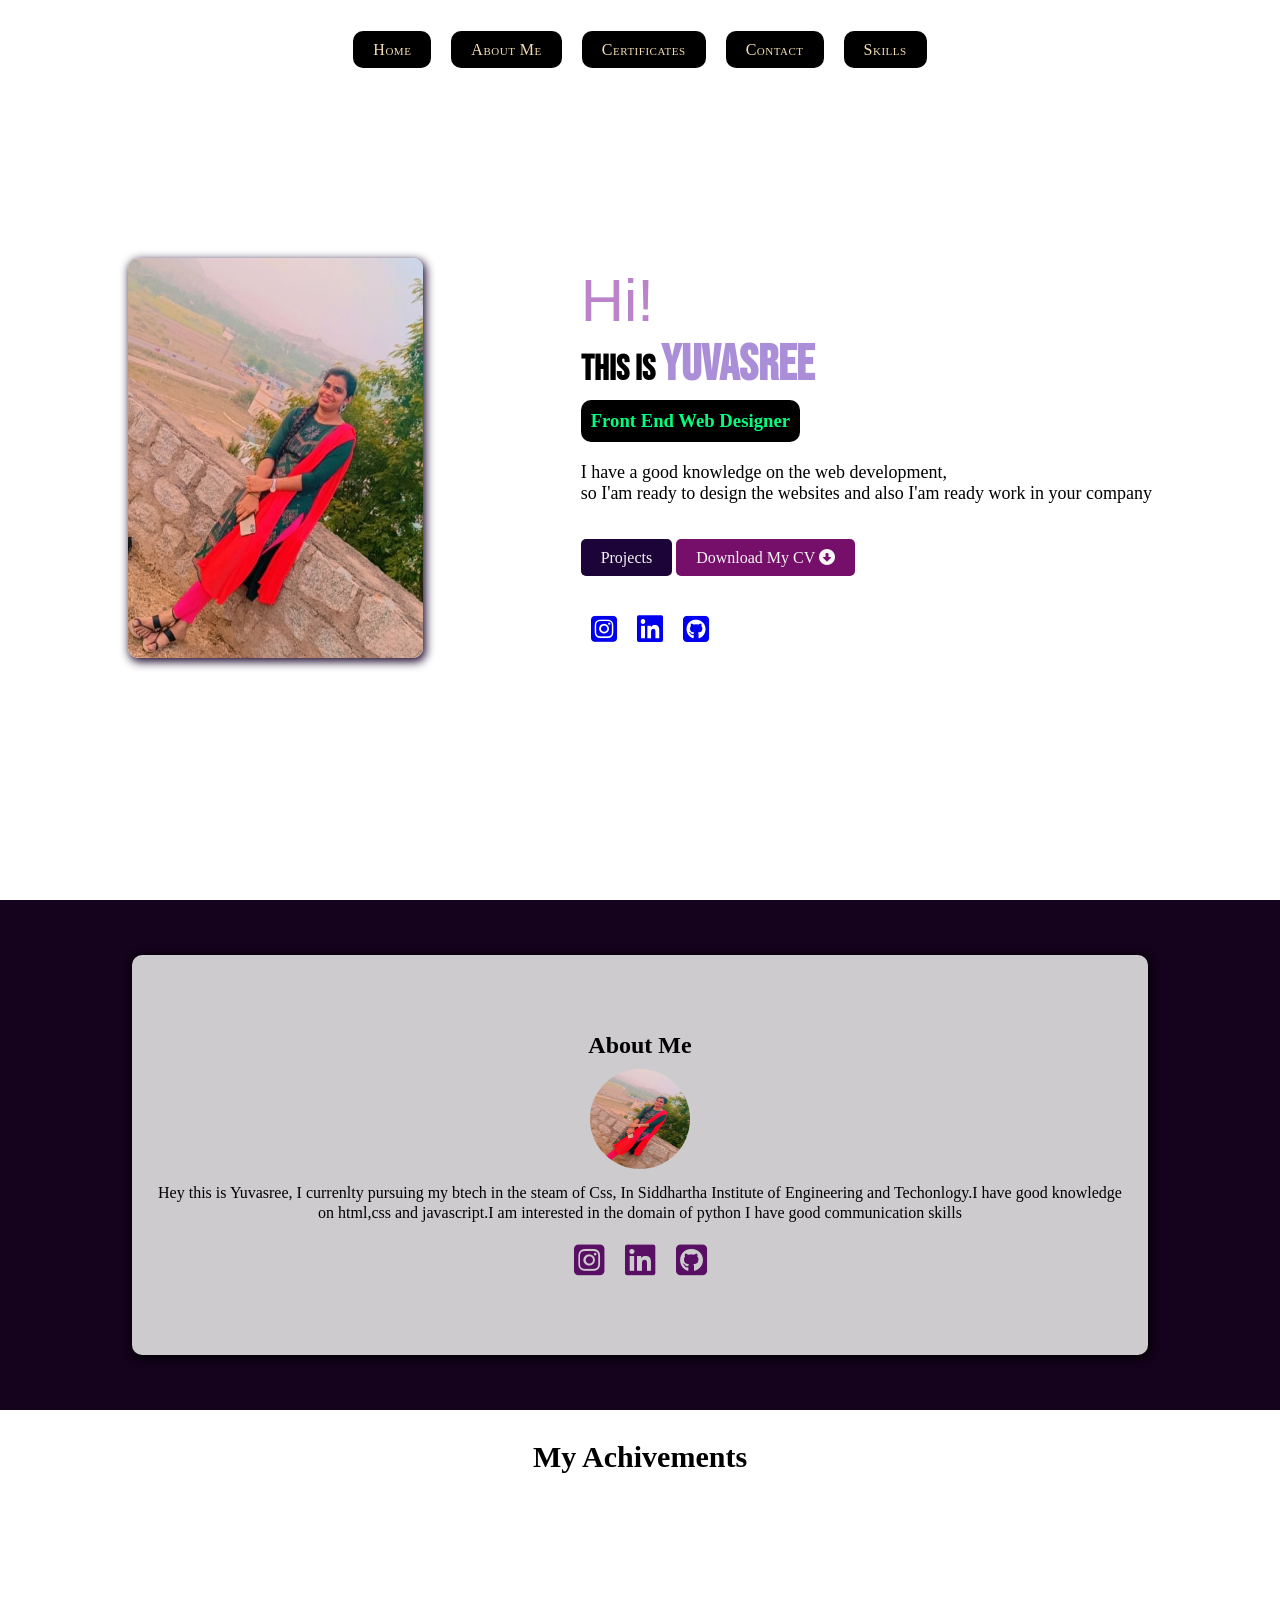
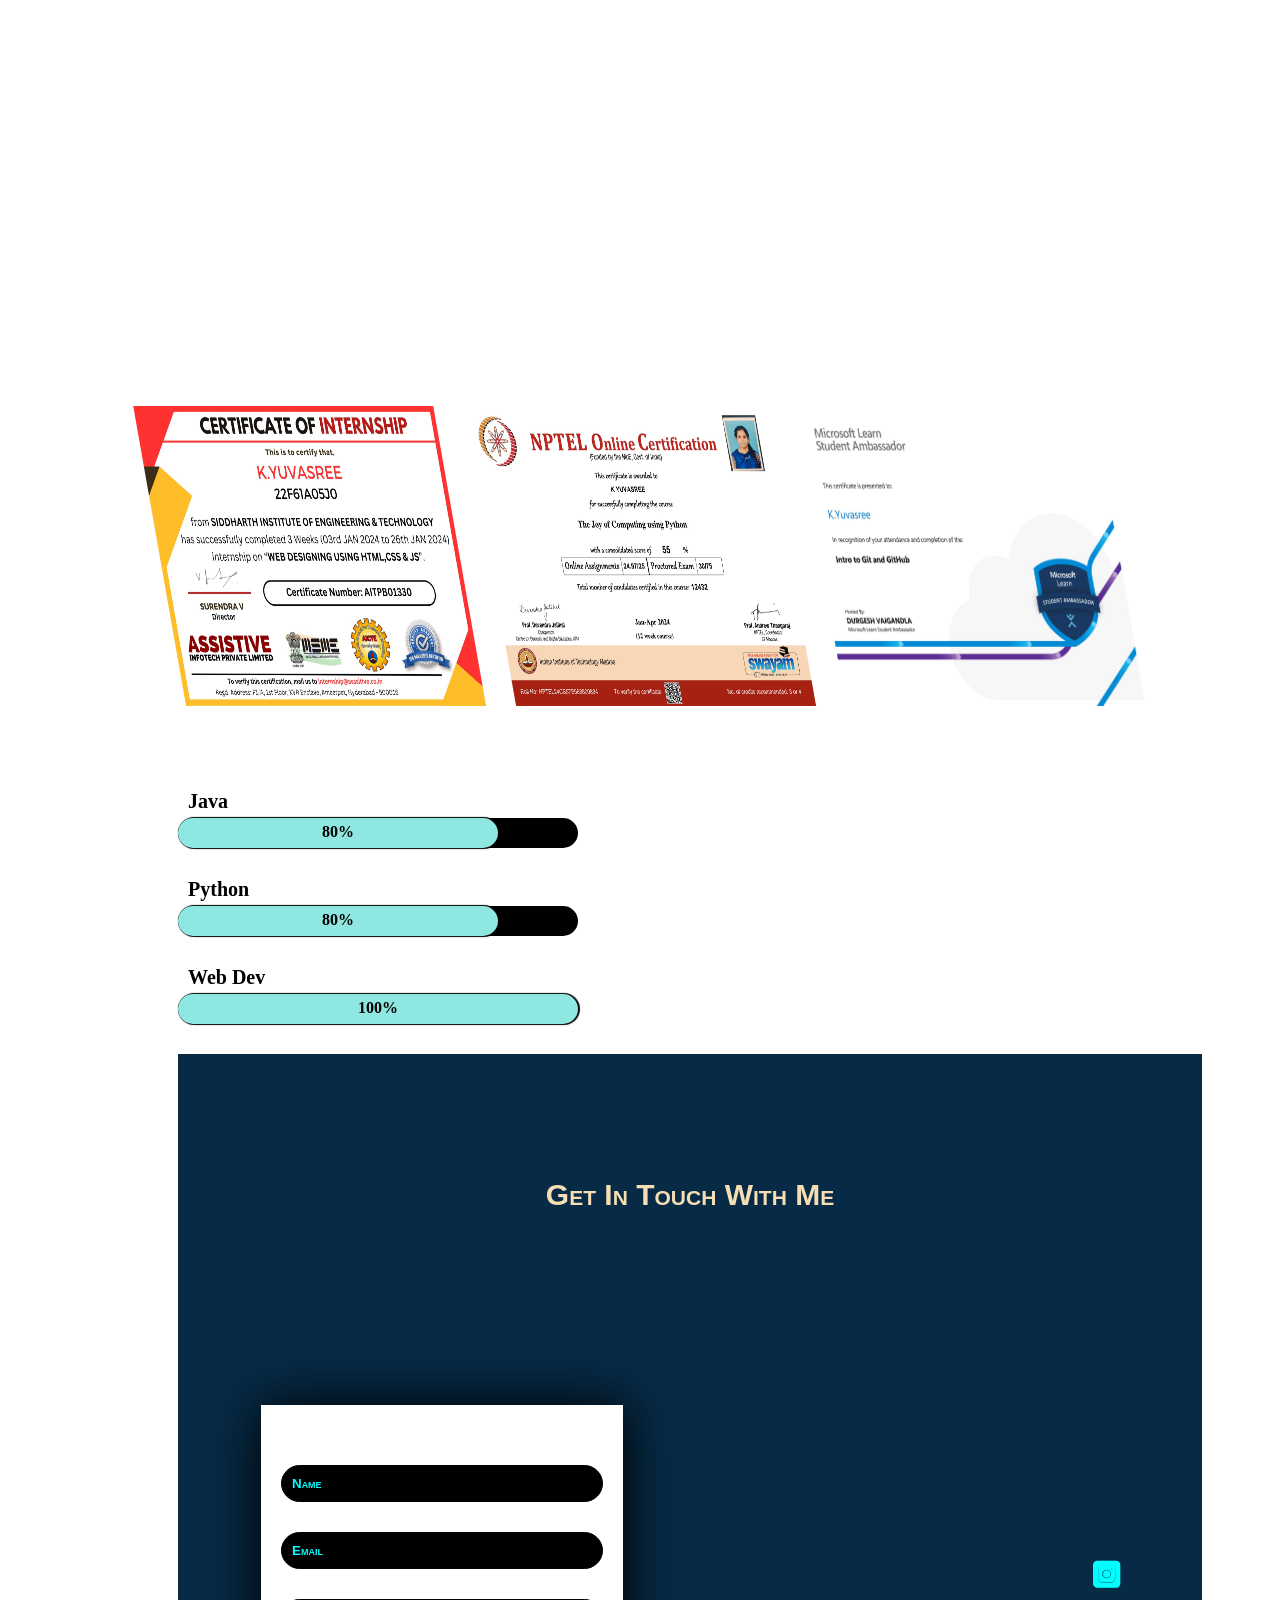
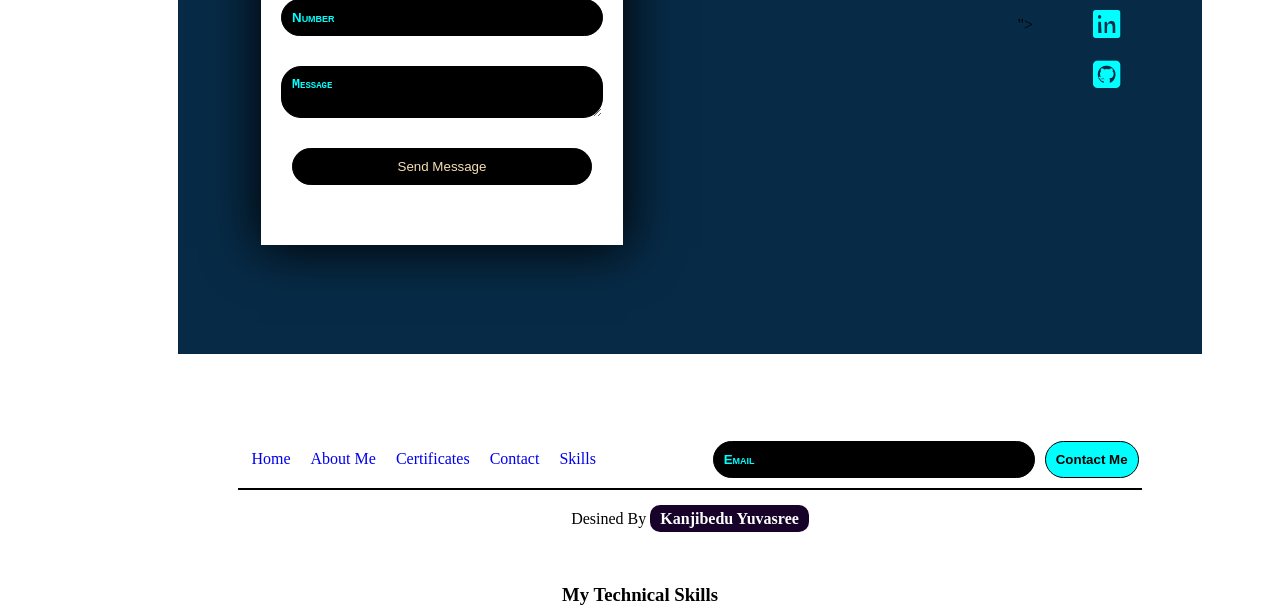
==== Portfolio/index..html @ 8b80e9a0 "first commit" ====
<!DOCTYPE html>
<html lang="en">

<head>
    <meta charset="UTF-8">
    <meta name="viewport" content="width=device-width, initial-scale=1.0">
    <link rel="stylesheet" href="style.css">
    <title>Kanjibedu Yuvasree Portfolio Website</title>


    <!-- this are the libraries for the google fonts -->
    <link rel="preconnect" href="https://fonts.googleapis.com">
    <link rel="preconnect" href="https://fonts.gstatic.com" crossorigin>
    <link href="https://fonts.googleapis.com/css2?family=Bebas+Neue&display=swap" rel="stylesheet">
    <!-- font awensome link libraies  -->
    <link rel="stylesheet" href="https://cdnjs.cloudflare.com/ajax/libs/font-awesome/6.6.0/css/all.min.css" integrity="sha512-Kc323vGBEqzTmouAECnVceyQqyqdsSiqLQISBL29aUW4U/M7pSPA/gEUZQqv1cwx4OnYxTxve5UMg5GT6L4JJg==" crossorigin="anonymous" referrerpolicy="no-referrer"
    />
</head>

<body>

    <!-- from here the website starts -->
    <header>

        <div class="navbar">

            <!-- <div class="logo">
                <img src="images/logo image.jpg" alt="">
            </div> -->

            <div class="menu-icon">
                <i class="fa-solid fa-bars"></i>
            </div>

            <nav>
                <ul>
                    <li><a href="#home-tab">Home</a></li>
                    <li><a href="#about-tab">About Me</a></li>
                    <li><a href="#certificates-tab">Certificates</a></li>
                    <li><a href="#contact-tab">Contact</a></li>
                    <li><a href="#skills-tab">Skills</a></li>
                </ul>
            </nav>


        </div>

<!-- the websites should strat with the content  -->


<div class="profile-content">

    <!-- profile pic -->
    <div class="profile-photo">
        <img src="images/Profile pic1.jpg" alt="">
    </div>

    <!-- content -->

    <div class="total-content">

        <div class="name">
            <h3> <span>Hi!</span> <br> This is
                <highlight>Yuvasree</highlight>
            </h3>
        </div>
        <div class="designation">
            <h3>Front End Web Designer</h3>
        </div>
        <div class="about-me">
            <p>I have a good knowledge on the web development,<br> so I'am ready to design the websites and also I'am ready work in your company </p>
        </div>
        <div class="home-page-btns">
            <!-- Hire me buttons -->
            <a href="#projects">Projects</a>
            <a href="https://1drv.ms/w/s!AnqJQa9K9HwvgRm1HmhnKUFxQezy?e=iYVXEu" download id="Download">Download My CV <i class="fa-solid fa-circle-down"></i></a>
        </div>
                <!-- social media icons -->

                <div class="social-media-icons">
                    <a href="https://www.instagram.com/yuvasree_chinni_/profilecard/?igsh=MXA5dGNhem9pMGhrNQ=="><i class="fa-brands fa-square-instagram"></i></a>
                    <a href="http://www.linkedin.com/in/k-yuvasree-1519sy73"><i class="fa-brands fa-linkedin"></i></a>
                    <a href="https://github.com/Yuvasreekanjibedu"><i class="fa-brands fa-square-github"></i></a>
        
                </div>
            </div>

        </div>
    </header>
<!-- about section start from here -->


<section class="about" id="about-tab">

    <div class="about-profile-container">
        <h1>About Me</h1>
        <!-- profile pic -->
        <div class="about-profile-pic">
            <img src="images/Profile pic1.jpg" alt="">
        </div>

        <!-- about me content -->
        <div class="about-me-content">
            <p>Hey this is Yuvasree, I currenlty pursuing my btech in the steam of Css, In Siddhartha Institute of Engineering and Techonlogy.I have good knowledge on html,css and javascript.I am interested in the domain of python
              I have good communication skills   </p>
        </div>
<!-- social media icons -->

<div class="social-media-icons-about">
    <a href="https://www.instagram.com/yuvasree_chinni_/profilecard/?igsh=MXA5dGNhem9pMGhrNQ=="><i class="fa-brands fa-square-instagram"></i></a>
    <a href="http://www.linkedin.com/in/k-yuvasree-1519sy73"><i class="fa-brands fa-linkedin"></i></a>
    <a href="https://github.com/Yuvasreekanjibedu"><i class="fa-brands fa-square-github"></i></a>

</div>
</div>
</section>
    <!-- certificate sections  -->


    <section class="Certificate-section" id="certificates-tab">
        <div class="certificate-section-title">
            <h3>My Achivements</h3>
        </div>
        <div class="cerificate-holder">
            <div class="certificate">
                <a href="images/certificate1.jpg"> <img src="images/certificate1.jpg" alt=""></a>
            </div>
            <div class="certificate">
                <a href="images/certificate2.jpg"> <img src="images/certificate2.jpg" alt=""></a>
            </div>
            <div class="certificate">
                <a href="images/certificate3.jpg"> <img src="images/certificate3.jpg" alt=""></a>
            </div>

        </div>
    </section>
    <!-- skills sections design -->
    <div class="skills" id="skills-tab">


        <h3>My Technical Skills</h3>


        <div class="skill-sets">


            <div class="skill-board">

                <label>Java</label>
                <div class="java-outer-box">

                    <div class="java-prograss prograss">
                        <h4>80%</h4>
                    </div>

                </div>
            </div>
            <div class="skill-board">

                <label>Python</label>
                <div class="python-outer-box">

                    <div class="python-prograss prograss">
                        <h4>80%</h4>
                    </div>

                </div>
            </div>

            <div class="skill-board">

                <label>Web Dev</label>
                <div class="web-outer-box">

                    <div class="web-prograss prograss">
                        <h4>100%</h4>
                    </div>

                </div>
            </div>


<!-- contact section design  -->

<div class="contact" id="contact-tab">

    <div class="contact-title">
        <h3>Get In Touch With Me</h3>
    </div>

    <div class="contact-holder">

        <form>
            <input type="text" name="" id="" placeholder="Name">
            <input type="email" name="" id="" placeholder="Email">
            <input type="ph" name="" id="" placeholder="Number">
            <textarea name="" id="" value="Message " placeholder="Message"></textarea>
            <input type="submit" value="Send Message" name="" id="">
        </form>

            <!-- google map dsign  -->
            <div class="google-map">
                <iframe src="https://www.google.com/maps/embed?pb=!1m18!1m12!1m3!1d4132.3945523728835!2d79.58540641602995!3d13.320472810240894!2m3!1f0!2f0!3f0!3m2!1i1024!2i768!4f13.1!3m3!1m2!1s0x3a52a78d849a5127%3A0x69e43eabb14d8153!2sNagari%2C%20Andhra%20Pradesh%20517590!5e0!3m2!1sen!2sin!4v1728235772585!5m2!1sen!2sin" width="600" height="450" style="border:0;" allowfullscreen="" loading="lazy" referrerpolicy="no-referrer-when-downgrade"></iframe>">
            </div>

            <!-- social - media icons -->

            <div class="contact-social-media-icons">
                <a href="https://www.instagram.com/yuvasree_chinni_/profilecard/?igsh=MXA5dGNhem9pMGhrNQ=="><i class="fa-brands fa-square-instagram"></i></a>
                <a href="http://www.linkedin.com/in/k-yuvasree-1519sy73"><i class="fa-brands fa-linkedin"></i></a>
                <a href="https://github.com/Yuvasreekanjibedu"><i class="fa-brands fa-square-github"></i></a>
                
            </div>
        </div>
    </div>
<!--footer section start from here-->

<footer>
     <div class="footer-holder">
        <div class="quick-link">
            <li><a href="#home-tab">Home</a></li>
            <li><a href="#about-tab">About Me</a></li>
            <li><a href="#certificates-tab">Certificates</a></li>
            <li><a href="#contact-tab">Contact</a></li>
            <li><a href="#skills-tab">Skills</a></li>
        </div>
    
            <!-- mail fucntion -->

            <div class="add-mail">

                <input type="email" name="" id="" placeholder="Email">
                <input type="submit" id="contact-me" name="" value="Contact Me" id="">

            </div>

        </div>

        <hr style="color: black;background-color: black;width: 90%;height: 2px;">
        <div class="footer-end" style="margin-top: 10px;">
            Desined By <span style="color:white;font-weight:800;padding:5px 10px;border-radius:10px ;background-color: rgb(23, 3, 41);">Kanjibedu Yuvasree</span>
        </div>

    </footer>
</body>

</html>
---- Portfolio/style.css ----
* {
    margin: 0;
    padding: 0;
    border: 0;
}

html,
body {
    scroll-behavior: smooth;
    overflow-x: hidden;
}

header {
    min-height: 100vh;
    max-width: 100%;
    background: #fff;
}

.navbar {
    min-height: 100px;
    max-width: 100%;
    /* background-image: linear-gradient(to right top, #d16ba5, #c777b9, #ba83ca, #aa8fd8, #9a9ae1, #8aa7ec, #79b3f4, #69bff8, #52cffe, #41dfff, #46eefa, #5ffbf1); */
    display: flex;
    align-items: center;
    justify-content: center;
}
.navbar ul {
    display: flex;
    align-items: center;
    justify-content: center;
}

li {
    list-style: none;
}

.navbar a {
    margin: 10px;
    background: #000;
    color: wheat;
    text-decoration: none;
    padding: 10px 20px;
    border-radius: 10px;
    font-variant: small-caps;
    letter-spacing: normal;
    letter-spacing: .5px;
    transition: .5s;
}

.navbar a:hover {
    background-image: linear-gradient(to right top, #d16ba5, #c777b9, #ba83ca, #aa8fd8, #9a9ae1, #8aa7ec, #79b3f4, #69bff8, #52cffe, #41dfff, #46eefa, #5ffbf1);
    color: #000;
    box-shadow: 1px 1px 2px 3px rgb(5, 65, 91);
    font-weight: bolder;
}

.profile-content {
    min-height: 80vh;
    max-width: 100%;
    display: flex;
    align-items: center;
    justify-content: space-evenly;
    flex-direction: row;
    gap: 30px;
}

@media(max-width:768px) {
    .profile-content {
        flex-direction: column-reverse;
        padding: 20px;
    }
}

.name {
    font-family: "Bebas Neue", sans-serif;
    font-weight: 400;
    font-style: normal;
    font-size: 30px;
}

.name span {
    color: #ba83ca;
    font-size: 60px;
    font-family: 'Franklin Gothic Medium', 'Arial Narrow', Arial, sans-serif;
    font-weight: 400;
    font-style: normal;
}

.designation h3 {
    color: springgreen;
    background: black;
    width: fit-content;
    padding: 10px;
    border-radius: 10px;
}

highlight {
    font-size: 50px;
    color: #aa8fd8;
}

.about-me {
    margin-top: 15px;
}

.about-me p {
    font-size: 18px;
}

.home-page-btns {
    min-height: 50px;
    max-width: 100%;
    margin-top: 40px;
}

.home-page-btns a {
    text-decoration: none;
    background: rgb(28, 4, 57);
    color: rgb(246, 246, 246);
    padding: 10px 20px;
    border-radius: 5px;
}

.total-content {
    display: flex;
    align-items: start;
    justify-content: space-around;
    flex-direction: column;
    gap: 5px;
}

#Download {
    background: #760f69;
}

.profile-photo img {
    height: 400px;
    border-radius: 10px;
    box-shadow: 2px 3px 10px 1px rgb(33, 14, 50);
}

.social-media-icons {
    min-height: 10px;
    max-width: fit-content;
    background: transparent;
    display: flex;
    align-items: center;
    justify-content: space-around;
    flex-wrap: wrap;
}

.social-media-icons i {
    padding: 10px;
    font-size: 30px;
    transition: .5s;
}

@media(max-width:768px) {
    nav {
        display: none;
    }
}

.menu-icon {
    position: absolute;
    float: right;
    right: 10px;
    top: 10px;
    display: none;
}

.menu-icon i {
    font-size: 50px;
    margin: 10px;
}

@media(max-width:768px) {
    .menu-icon {
        display: block;
    }
}

.social-media-icons i:hover {
    transform: translateY(-10px);
}
/* about section design */

.about {
    min-height: 50vh;
    max-width: 100%;
    display: flex;
    align-items: center;
    justify-content: center;
    background: #15021c;
    padding: 30px;
}

.about-profile-pic img {
    height: 100px;
    width: 100px;
    border-radius: 50%;
}

.about-profile-container {
    min-height: 40vh;
    max-width: 80%;
    background: rgba(225, 225, 225, .9);
    display: flex;
    align-items: center;
    justify-content: center;
    flex-direction: column;
    padding: 20px;
    border-radius: 10px;
    box-shadow: 1px 2px 10px 1px black;
    color: black;
    position: relative;
    text-align: center;
}


/* .about-profile-container h1 {
    position: absolute;
    float: left;
    left: 10px;
    top: 10px;
} */

.about-profile-container h1 {
    margin-top: 10px;
    margin-bottom: 10px;
}

.about-me-content p {
    line-height: 20px;
    text-align: center;
    margin-top: 10px;
}

.social-media-icons-about {
    margin-top: 10px;
    display: flex;
}

.social-media-icons-about i {
    color: rgb(89, 15, 99);
    font-size: 35px;
    margin: 10px;
    transition: .5s;
}

.social-media-icons-about i:hover {
    transform: scale(1.3);
}
/* certificate section design */

.Certificate-section {
    min-height: 100vh;
    max-width: 100%;
    display: flex;
    align-items: center;
    justify-content: space-between;
    flex-direction: column;
    padding-bottom: 30px;
}

.certificate-section-title {
    position: relative;
    top: 30px;
}

.certificate-section-title h3 {
    color: #000;
    font-size: 30px;
    text-align: center;
}

.certificate {
    box-shadow: 1px 2px 3px 1px white;
    transition: .8s;
    transform: skew(10deg);
}
.certificate:hover {
    transform: skew(0deg);
}

.certificate img {
    height: 300px;
    width: 300px;
}

.cerificate-holder {
    display: flex;
    align-items: center;
    justify-content: center;
    flex-wrap: wrap;
    gap: 30px;
    margin-top: 60px;
}
/* animtion effect for top certificate or pertoicular certificate */

#top-certificate {
    animation: .9s certificate infinite;
}

@keyframes certificate {
    0% {
        transform: scale(0.8);
    }
    50% {
        transform: scale(0.9);
    }
    100% {
        transform: scale(1);
    }
}
/* skill section design  */

.skills {
    min-height: 100vh;
    max-width: 100%;
    background: white;
    display: flex;
    align-items: center;
    justify-content: center;
    flex-direction: column-reverse;
}

.skill-section-title {
    position: relative;
    top: 30px;
}

.skill-section-title h3 {
    text-align: center;
    font-size: 30px;
    font-variant: small-caps;
}

.skill-sets {
    margin-top: 50px;
    min-height: 50vh;
    min-width: 80%;
    /* background: pink; */
    display: grid;
    grid-template-columns: repeat(1, 1fr);
    align-items: center;
    padding-left: 100px;
    gap: 30px;
}

@media(max-width:768px) {
    .skill-sets {
        grid-template-columns: repeat(1, 1fr);
        padding: 10px;
        padding-left: 0px;
    }
}

.java-outer-box,
.python-outer-box,
.web-outer-box {
    min-height: 30px;
    max-width: 400px;
    background: rgb(0, 0, 0);
    border-radius: 20px;
}

.java-prograss,
.python-prograss,
.web-prograss {
    background: rgb(143, 231, 225);
    height: 30px;
    text-align: center;
    box-shadow: 1px 0px 1px 1px black;
    /* border-top-right-radius: 80px;
    border-bottom-right-radius: 80px; */
    border-radius: 20px;
}

.java-prograss {
    max-width: 80%;
}

.python-prograss {
    max-width: 80%;
}

.web-prograss {
    max-width: 100%;
}

.prograss h4 {
    margin-top: 5px;
    padding-top: 5px;
}

label {
    font-weight: bolder;
    font-size: 20px;
    margin-left: 10px;
}


/* contact section design */

.contact {
    min-height: 100vh;
    max-width: 100%;
    background: rgb(7, 43, 71);
    display: flex;
    flex-direction: column;
    justify-content: space-around;
    align-items: center;
}

.contact-title {
    position: relative;
    top: 20px;
}

.contact-title h3 {
    text-align: center;
    font-variant: small-caps;
    font-weight: bolder;
    font-size: 30px;
    color: wheat;
    font-family: 'Trebuchet MS', 'Lucida Sans Unicode', 'Lucida Grande', 'Lucida Sans', Arial, sans-serif;
}

form {
    min-height: 400px;
    max-width: 400px;
    background: white;
    display: flex;
    align-items: center;
    justify-content: center;
    flex-direction: column;
    gap: 30px;
    padding: 20px;
    color: black;
    box-shadow: 1px 1px 50px 3px black;
}

input,
textarea {
    border-radius: 20px;
    border: 1px solid black;
    padding: 10px;
    min-width: 300px;
    background: #000;
    color: wheat;
}

::placeholder {
    font-weight: 700;
    color: aqua;
    font-variant: small-caps;
}

.contact-holder {
    display: flex;
    flex-wrap: wrap;
    align-items: center;
    justify-content: center;
    gap: 10px;
}


/* @media(max-width:768px) {
    .contact-holder {
        flex-direction: column;
    }
} */


/* google maps design */

.google-map {
    min-height: 400px;
    max-width: 400px;
    display: flex;
    align-items: center;
    justify-content: center;
}

iframe {
    min-height: 400px;
    width: 400px;
}


/* contact social media icons */

.contact-social-media-icons {
    display: flex;
    flex-direction: column;
    gap: 20px;
    padding-left: 50px;
}

.contact-social-media-icons i {
    font-size: 30px;
    transition: .5s;
    color: aqua;
    font-weight: 900;
}

.contact-social-media-icons i:hover {
    /* transform: translateY(-10px); */
    transform: translateX(10px);
    color: #760f69;
}

@media(max-width:768px) {
    .contact-social-media-icons {
        display: none;
    }
    /* .contact-holder {
        flex-direction: column-reverse;
        flex-wrap: wrap-reverse;
    } */
}


/* footer section design */

footer {
    min-height: 20vh;
    max-width: 100%;
    background: white;
    color: black;
    display: flex;
    align-items: center;
    justify-content: center;
    flex-direction: column;
    gap: 10px;
    padding: 10px;
}

.quick-link {
    display: flex;
}

.quick-link li {
    list-style: none;
}

.quick-link a {
    margin: 10px;
    text-decoration: none;
    transition: .5s;
}

.quick-link a:hover {
    background: rgb(9, 9, 33);
    padding: 5px;
    color: white;
    border-radius: 10px;
}

hr {
    background: black;
    color: wheat;
}

.footer-holder {
    display: flex;
    align-items: center;
    justify-content: space-around;
    flex-wrap: wrap;
    min-width: 100%;
    gap: 0px;
}

@media(max-width:768px) {
    footer {
        padding-bottom: 30px;
        padding-top: 30px;
    }
    .footer-holder {
        gap: 30px;
        padding-bottom: 20px;
        display: flex;
        justify-content: center;
    }
    .add-mail {
        margin-left: 27px;
    }
}

.add-mail {
    display: flex;
    gap: 10px;
    flex-wrap: wrap;
}

.add-mail input {
    background: #000;
}

#contact-me {
    background: aqua;
    color: black;
    font-weight: bolder;
    min-width: 30px;
    cursor: pointer;
}
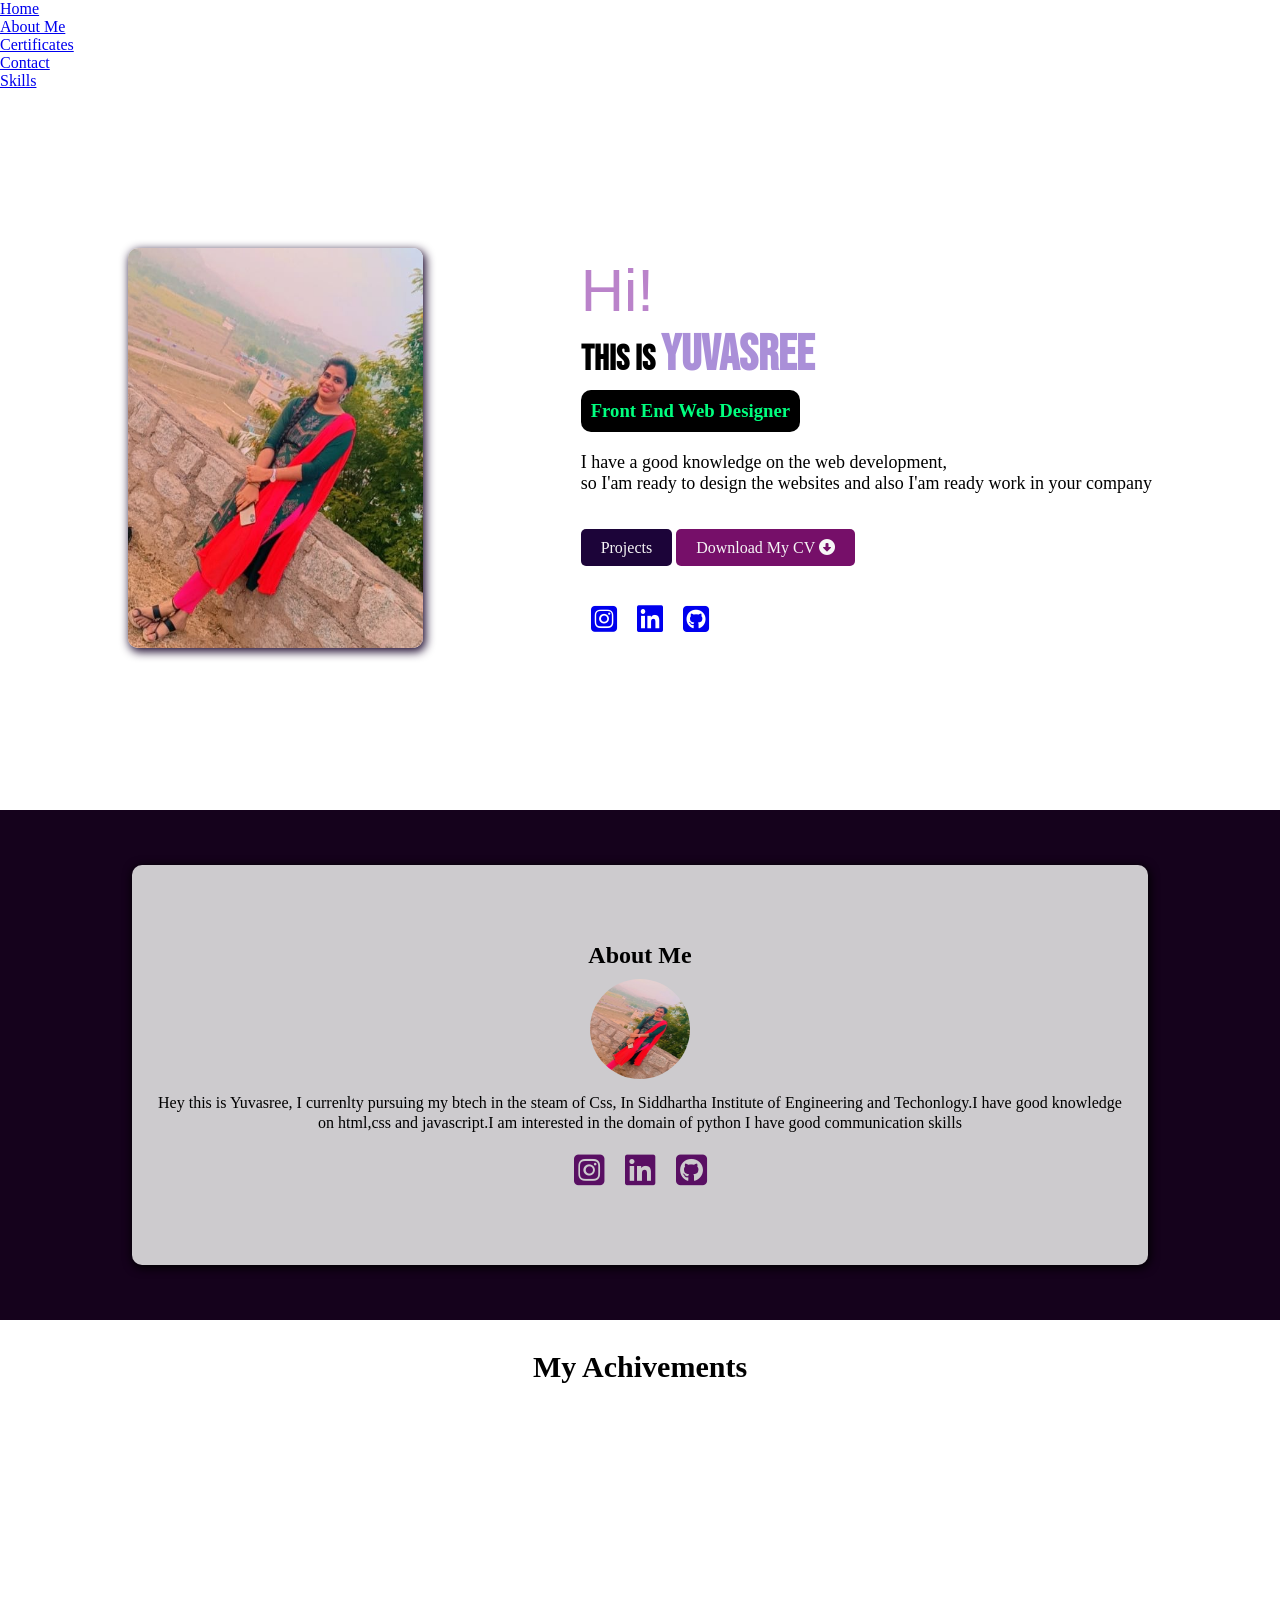
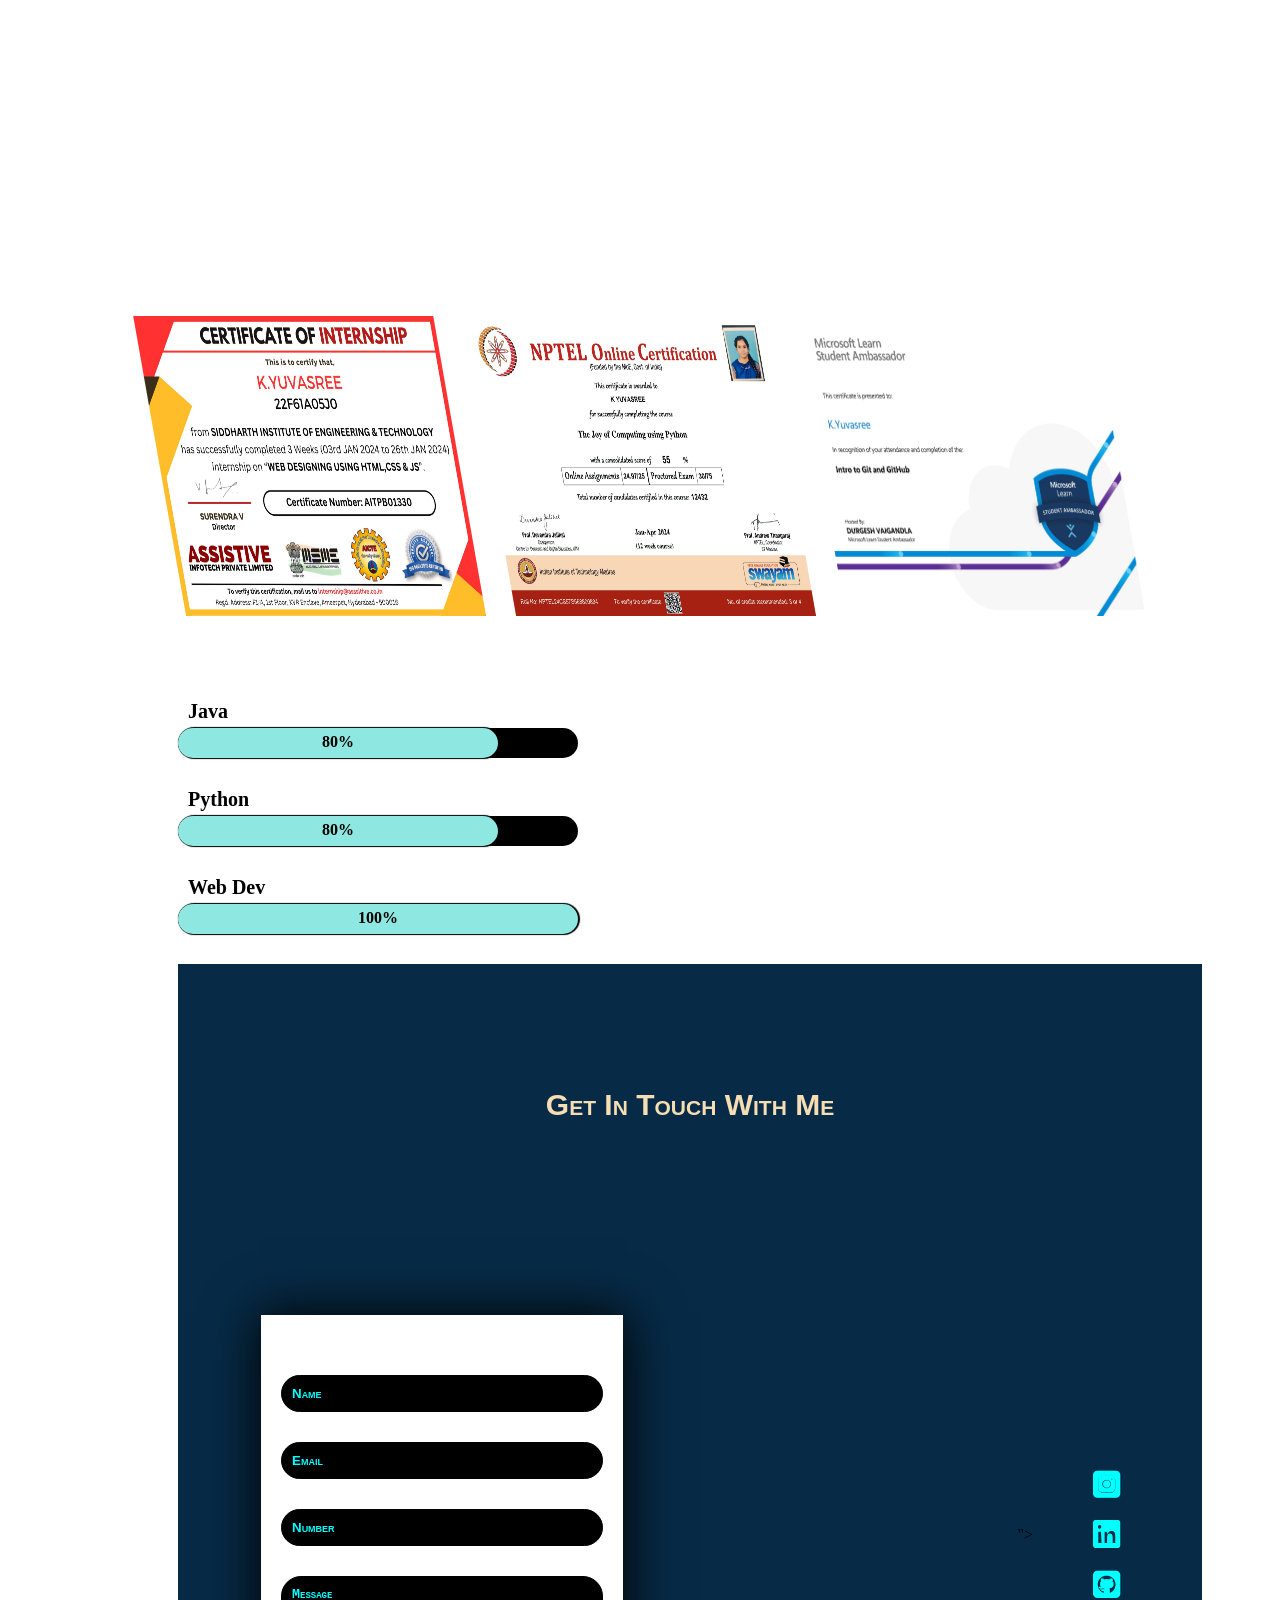
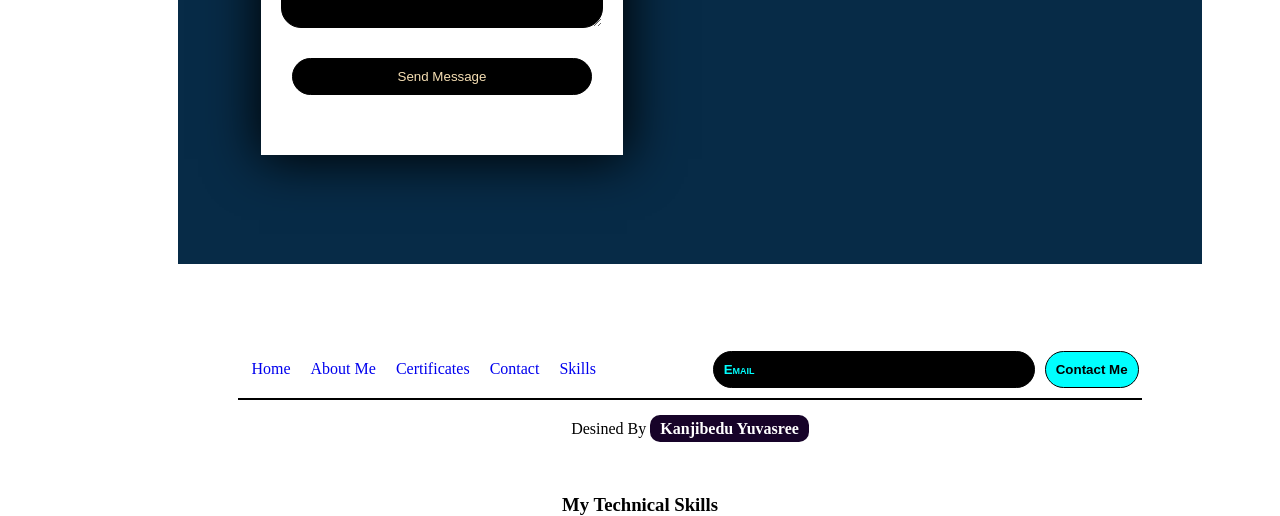
==== commit fdd1d515: "web" ====
--- a/Portfolio/index..html
+++ b/Portfolio/index..html
@@ -16,22 +16,6 @@
     <link rel="stylesheet" href="https://cdnjs.cloudflare.com/ajax/libs/font-awesome/6.6.0/css/all.min.css" integrity="sha512-Kc323vGBEqzTmouAECnVceyQqyqdsSiqLQISBL29aUW4U/M7pSPA/gEUZQqv1cwx4OnYxTxve5UMg5GT6L4JJg==" crossorigin="anonymous" referrerpolicy="no-referrer"
     />
 </head>
-
-<body>
-
-    <!-- from here the website starts -->
-    <header>
-
-        <div class="navbar">
-
-            <!-- <div class="logo">
-                <img src="images/logo image.jpg" alt="">
-            </div> -->
-
-            <div class="menu-icon">
-                <i class="fa-solid fa-bars"></i>
-            </div>
-
             <nav>
                 <ul>
                     <li><a href="#home-tab">Home</a></li>
